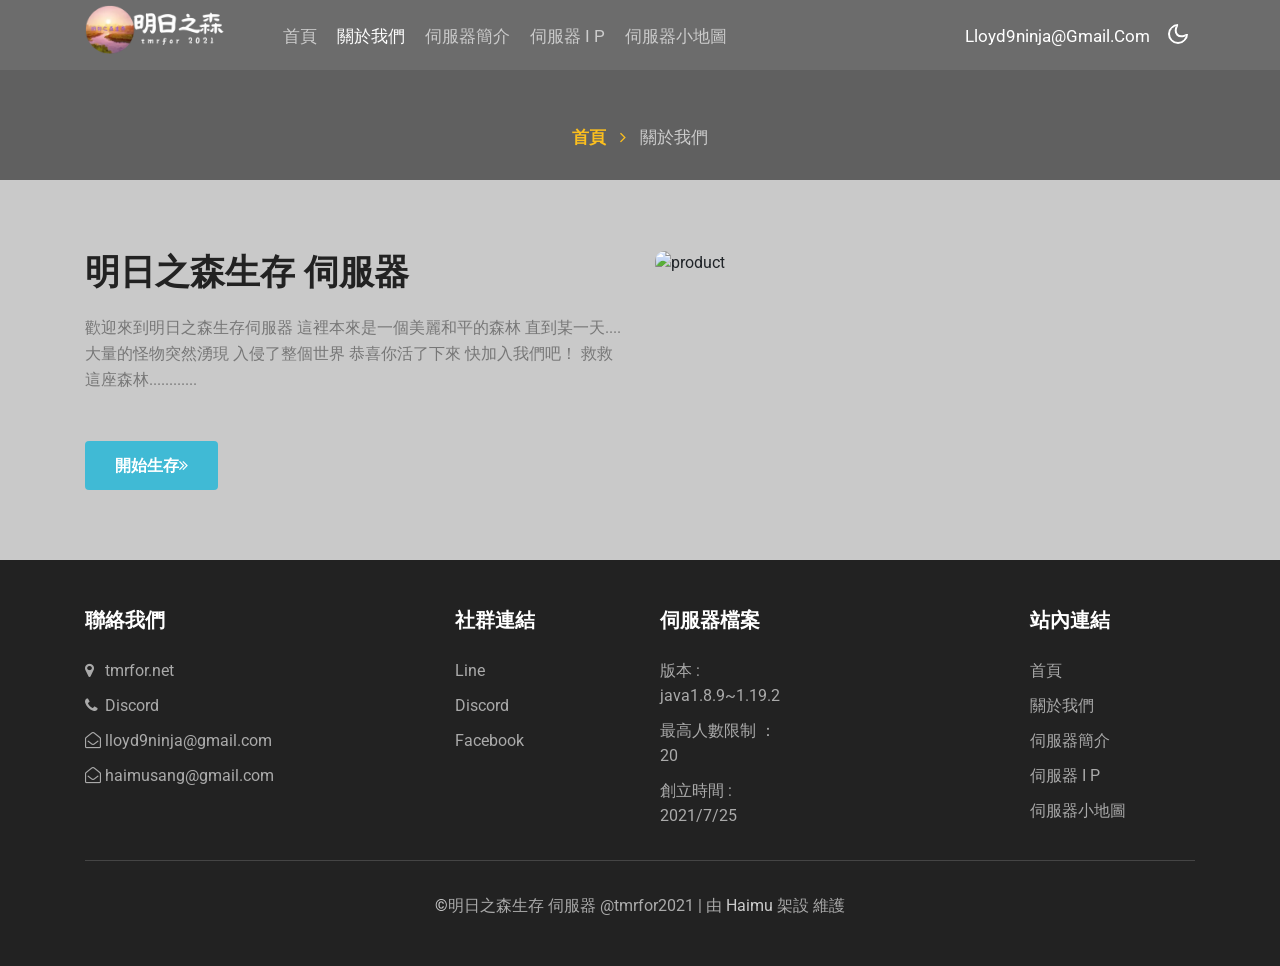
==== about/index.html @ d7add73f "Add files via upload" ====
<!doctype html>
<html lang="en">
  <head>
    <!-- 基本META  -->
    <meta charset="utf-8">
    <meta name="viewport" content="width=device-width, initial-scale=1, shrink-to-fit=no">
	<meta http-equiv="refresh" content="600;url=/home/index.html">

		<!-- 簡介 關鍵字 --> 
	<meta name="description" content="這裡本來是一個美麗和平的森林  直到某一天....  大量的怪物突然湧現  入侵了整個世界  恭喜你活了下來  快加入我們吧！ 救救這座森林............">
    <meta name="keywords" content="明日之森 明日之森生存 明日之森生存伺服器 明日之森minecraft minecraft伺服器">

	<!-- 網頁標題 -->
    <title>關於我們 | 明日之森生存 伺服器</title>

	<!-- 連結ICON -->
    <link rel="icon" href="../images/icon.ico">
	
    <!-- 連結CSS -->
    <link rel="stylesheet" href="../assets/css/style-starter.css">
    <link href="//fonts.googleapis.com/css2?family=Roboto:wght@400;500;700&display=swap" rel="stylesheet">
    <link href="//fonts.googleapis.com/css2?family=Roboto:wght@300;400&display=swap" rel="stylesheet">
  </head>


  <body id="home">
<section class=" w3l-header-4 header-sticky">
	<!-- HEADER -->
	<header id="site-header" class="fixed-top">
		<div class="container">
			<nav class="navbar navbar-expand-lg navbar-dark stroke">
				<!-- NAV 標誌 -->
				<h1><a class="navbar-brand" href="../home/">
					<img src="../images/nav-logo.png" >
				</a></h1>
				<!-- NAV 手機版 選單標誌 -->
				<button class="navbar-toggler  collapsed bg-gradient" type="button" data-toggle="collapse" data-target="#navbarTogglerDemo02" aria-controls="navbarTogglerDemo02" aria-expanded="false" aria-label="Toggle navigation">
					<span class="navbar-toggler-icon fa icon-expand fa-bars"></span>
					<span class="navbar-toggler-icon fa icon-close fa-times"></span>
					
				</button>
	  
				<div class="collapse navbar-collapse" id="navbarTogglerDemo02">
					<ul class="navbar-nav ml-lg-5">
						<li class="nav-item @@home__active">
							<a class="nav-link" href="../home/">首頁<span class="sr-only">(current)</span></a>
						</li>
						<li class="nav-item active">
							<a class="nav-link" href="../about/">關於我們</a>
						</li>
						<li class="nav-item @@contact__active">
							<a class="nav-link" href="../servertour/">伺服器簡介</a>
						</li>
						<li class="nav-item @@services__active">
							<a class="nav-link" href="../serverip/">伺服器&nbsp;I&nbsp;P</a>
						</li>
						<li class="nav-item @@contact__active">
							<a class="nav-link" href="../servermap/">伺服器小地圖</a>
						</li>
					</ul>
				<ul class="navbar-nav ml-auto">
						<li class="nav-item ml-4">
							<a class="nav-link phone" href="mailto:lloyd9ninja@gmail.com">lloyd9ninja@gmail.com</a>
						</li>
					</ul>
				</div>
				        <!-- toggle switch for light and dark theme -->
						<div class="mobile-position">
							<label class="theme-selector">
							  <input type="checkbox" id="themeToggle">
							  <i class="gg-sun"></i>
							  <i class="gg-moon"></i>
							</label>
						  </div>
						  <!-- //toggle switch for light and dark theme -->
			</nav>
		</div>
	  </header>
	<!--/header-->
</section>
<script src="../assets/js/jquery-3.3.1.min.js"></script> <!-- Common jquery plugin -->
<!--bootstrap working-->
<script src="../assets/js/bootstrap.min.js"></script>
<!--bootstrap working//-->
<!--/MENU-JS-->
<script>
	$(window).on("scroll", function () {
	  var scroll = $(window).scrollTop();
  
	  if (scroll >= 80) {
		$("#site-header").addClass("nav-fixed");
	  } else {
		$("#site-header").removeClass("nav-fixed");
	  }
	});
  
	//Main navigation Active Class Add Remove
	$(".navbar-toggler").on("click", function () {
	  $("header").toggleClass("active");
	});
	$(document).on("ready", function () {
	  if ($(window).width() > 991) {
		$("header").removeClass("active");
	  }
	  $(window).on("resize", function () {
		if ($(window).width() > 991) {
		  $("header").removeClass("active");
		}
	  });
	});
  </script>
  <!--//MENU-JS-->
<!-- disable body scroll which navbar is in active -->
<script>
$(function () {
  $('.navbar-toggler').click(function () {
    $('body').toggleClass('noscroll');
  })
});
</script>
<!-- disable body scroll which navbar is in active -->
<!--theme switcher dark and light mode script-->
<script>
	const bodyElement = document.querySelector('body');
	const themeToggle = document.querySelector('#themeToggle');
	const darkModeMql = window.matchMedia('(prefers-color-scheme: dark)');
  
	const currentTheme = localStorage.getItem('theme') ? localStorage.getItem('theme') : userPreference(darkModeMql);
  
	if (currentTheme) {
	  bodyElement.classList.add(currentTheme);
  
	  if (currentTheme === 'dark') {
		themeToggle.checked = true;
	  }
	}
  
	function userPreference(e) {
	  if (e.matches) {
		bodyElement.classList.add("dark");
		return "dark"
	  } else {
		bodyElement.classList.remove("dark");
		return ""
	  }
	}
  
	darkModeMql.addListener(userPreference);
  
	function themeSwitcher(e) {
	  if (e.target.checked) {
		bodyElement.classList.add('dark');
		localStorage.setItem('theme', 'dark');
	  } else {
		bodyElement.classList.remove('dark');
		localStorage.setItem('theme', '');
	  }
	}
  
	themeToggle.addEventListener('change', themeSwitcher);
  </script>
  <!--theme switcher dark and light mode script//-->



<!-- breadcrumbs -->
    <section class="w3l-inner-banner-main">
        <div class="about-inner about editContent">
            <div class="container">   
            	<div class="breadcrumbs-sub">
            	    <ul class="breadcrumbs-custom-path">
            	        <li class="right-side propClone"><a href="../home/" class="editContent">首頁 <span class="fa fa-angle-right" aria-hidden="true"></span></a> <p></li>
            	        <li class="active editContent">關於我們</li>
            	    </ul>
            	</div>
			</div>
		</div>
    </section>
<!-- breadcrumbs //-->


<section class="w3l-recent-work">
	<div class="jst-two-col">
		<div class="container">
			<div class="row">
				<div class="my-bio cwp4-text col-lg-6">
					<h3>明日之森生存 伺服器</h3>
					<p class="para mt-3 mb-lg-4 ">
						歡迎來到明日之森生存伺服器
						這裡本來是一個美麗和平的森林
						直到某一天....
						大量的怪物突然湧現
						入侵了整個世界
						恭喜你活了下來
						快加入我們吧！
						救救這座森林............</p>
						<a href="#" class="action-button btn mt-4">開始生存<span class="fa fa-angle-double-right"></span></a>
				</div>
				<div class="col-lg-6 ">
					<img src="../images/about-img/4.png" alt="product" class="img-responsive about-me">
				</div>
			</div>
		</div>
	</div>
</section>



<!-- <section class="w3l-stats">
  <div class="main-w3 ">
      <div class="container">
          <div class="right-side">
                <h3 class="title-big"></h3>
                <p class="mt-4 para"></p>
            </div>
          </div>
  </div>
</section> -->


<section class="w3l-footer-29-main">
	<div class="footer-29 py-5 ">
	  <div class="container">
		<div class="grid-col-4 footer-top-29">
			<div class="footer-list-29 footer-1">
				<h2 class="footer-title-29">聯絡我們</h2>
				<ul>
					<li><p><span class="fa fa-map-marker"></span>tmrfor.net</p></li>
					<li><a  target="_blank" href="https://discord.gg/4fP9tAp8Hx"><span class="fa fa-phone"></span>Discord</a></li>
					<li><a href="mailto:lloyd9ninja@gmail.com" class="mail"><span class="fa fa-envelope-open-o"></span>lloyd9ninja@gmail.com</a></li>
					<li><a href="mailto:haimusang@gmail.com" class="mail"><span class="fa fa-envelope-open-o"></span>haimusang@gmail.com</a></li>
				</ul>
			</div>
			<div class="footer-list-29 footer-2">
				<ul>
					<h6 class="footer-title-29">社群連結</h6>
					<li><a  target="_blank" href="https://line.me/ti/g2/hS_3SS2xTrkdW1txGxZn4w?utm_source=invitation&utm_medium=link_copy&utm_campaign=default">Line</a></li>
					<li><a  target="_blank" href="https://discord.gg/4fP9tAp8Hx">Discord</a></li>
					<li><a  target="_blank" href="https://www.facebook.com/groups/939683233647115/?ref=share">Facebook</a></li>
					<li><a  target="_blank" href=""></a></li>
					<li><a href=""></a></li>
				</ul>
			</div>
			<div class="footer-list-29 footer-3">
				<div class="properties">
					<h6 class="footer-title-29">伺服器檔案</h6>
					<div class="images-col">
					<ul>
						<li><a href="">版本 : java1.8.9~1.19.2</a></li>
						<li><a href="">最高人數限制 ： 20</a></li>
						<li><a href="">創立時間 : 2021/7/25</a></li>
					</ul>
				</div>
			</div>
			</div>
			<div class="footer-list-29 footer-4">
				<ul>
					<h6 class="footer-title-29">站內連結</h6>
					<li><a href="../home/">首頁</a></li>
					<li><a href="../about/">關於我們</a></li>
					<li><a href="../servertour/">伺服器簡介</a>
					<li><a href="../serverip/">伺服器 I  P</a></li>
					<li><a href="../servermap/">伺服器小地圖</a></li>
				</ul>
			</div>
		</div>
		<div class=" bottom-copies text-center">
			<p class="copy-footer-29"><a  target="_blank" href="https://github.com/Haimudesu/tmrfor">©</a>明日之森生存 伺服器 @tmrfor2021 | 由 <a href="//www.youtube.com/channel/UCmQD8e9ZnIy9F39wAmvAalA">Haimu</a> 架設 維護</p>
		  </div>
		</div>
	</div>
  </section>

<!-- move top -->
<button onclick="topFunction()" id="movetop" title="Go to top">
	<span class="fa fa-chevron-up"></span>
</button>
<script>
	// When the user scrolls down 20px from the top of the document, show the button
	window.onscroll = function () {
		scrollFunction()
	};

	function scrollFunction() {
		if (document.body.scrollTop > 20 || document.documentElement.scrollTop > 20) {
			document.getElementById("movetop").style.display = "block";
		} else {
			document.getElementById("movetop").style.display = "none";
		}
	}

	// When the user clicks on the button, scroll to the top of the document
	function topFunction() {
		document.body.scrollTop = 0;
		document.documentElement.scrollTop = 0;
	}
</script>
<!-- /move top -->

</body>

</html>
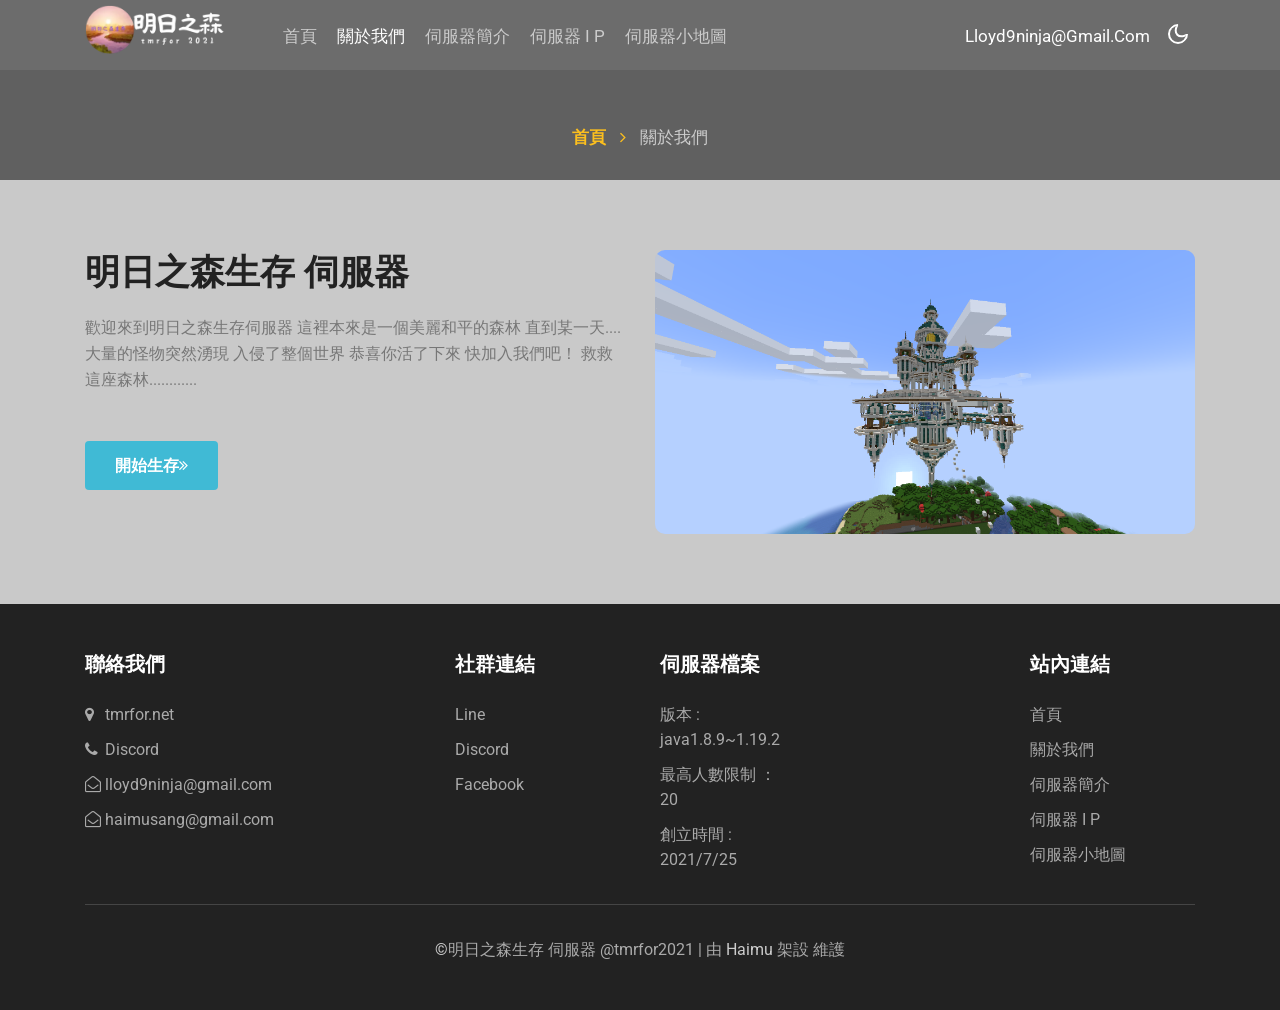
==== commit e66eb01f: "Update index.html" ====
--- a/about/index.html
+++ b/about/index.html
@@ -197,7 +197,7 @@
 						<a href="#" class="action-button btn mt-4">開始生存<span class="fa fa-angle-double-right"></span></a>
 				</div>
 				<div class="col-lg-6 ">
-					<img src="../images/about-img/4.png" alt="product" class="img-responsive about-me">
+					<img src="../images/tour-img/4.png" alt="product" class="img-responsive about-me">
 				</div>
 			</div>
 		</div>
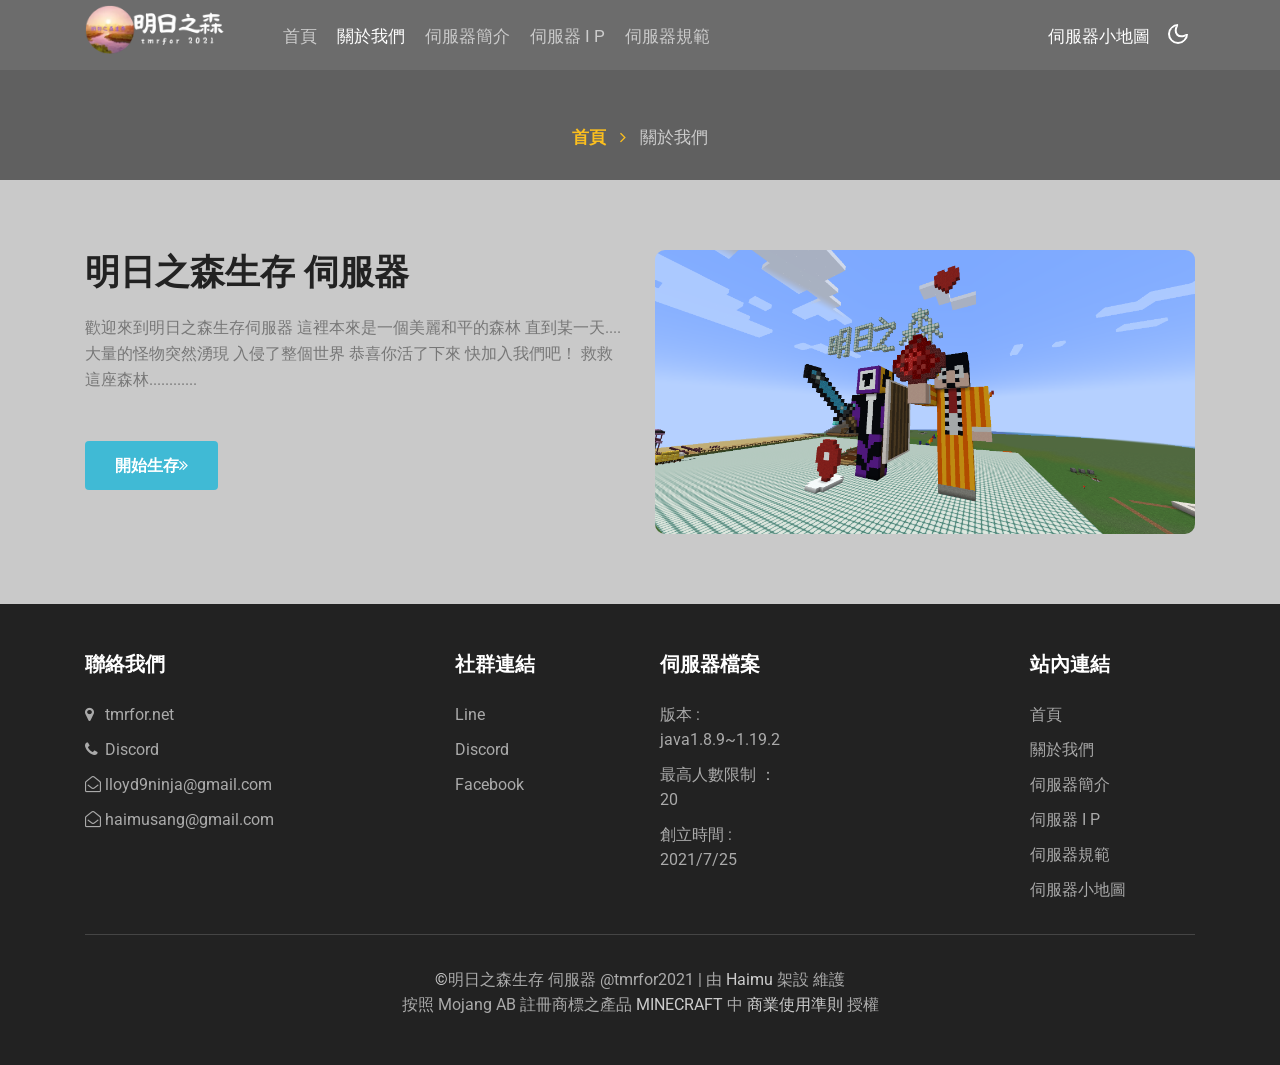
==== commit 877bdd0d: "Add files via upload" ====
--- a/about/index.html
+++ b/about/index.html
@@ -4,7 +4,7 @@
     <!-- 基本META  -->
     <meta charset="utf-8">
     <meta name="viewport" content="width=device-width, initial-scale=1, shrink-to-fit=no">
-	<meta http-equiv="refresh" content="600;url=/home/index.html">
+	<meta http-equiv="refresh" content="600;url=../home/">
 
 		<!-- 簡介 關鍵字 --> 
 	<meta name="description" content="這裡本來是一個美麗和平的森林  直到某一天....  大量的怪物突然湧現  入侵了整個世界  恭喜你活了下來  快加入我們吧！ 救救這座森林............">
@@ -55,12 +55,12 @@
 							<a class="nav-link" href="../serverip/">伺服器&nbsp;I&nbsp;P</a>
 						</li>
 						<li class="nav-item @@contact__active">
-							<a class="nav-link" href="../servermap/">伺服器小地圖</a>
+							<a class="nav-link" href="../relus/">伺服器規範</a>
 						</li>
 					</ul>
 				<ul class="navbar-nav ml-auto">
 						<li class="nav-item ml-4">
-							<a class="nav-link phone" href="mailto:lloyd9ninja@gmail.com">lloyd9ninja@gmail.com</a>
+							<a class="nav-link phone" href="../servermap/">伺服器小地圖</a>
 						</li>
 					</ul>
 				</div>
@@ -197,7 +197,7 @@
 						<a href="#" class="action-button btn mt-4">開始生存<span class="fa fa-angle-double-right"></span></a>
 				</div>
 				<div class="col-lg-6 ">
-					<img src="../images/tour-img/4.png" alt="product" class="img-responsive about-me">
+					<img src="../images/tour-img/header-0.png" alt="product" class="img-responsive about-me">
 				</div>
 			</div>
 		</div>
@@ -260,13 +260,15 @@
 					<li><a href="../about/">關於我們</a></li>
 					<li><a href="../servertour/">伺服器簡介</a>
 					<li><a href="../serverip/">伺服器 I  P</a></li>
+					<li><a href="../relus/">伺服器規範</a></li>
 					<li><a href="../servermap/">伺服器小地圖</a></li>
 				</ul>
 			</div>
 		</div>
 		<div class=" bottom-copies text-center">
-			<p class="copy-footer-29"><a  target="_blank" href="https://github.com/Haimudesu/tmrfor">©</a>明日之森生存 伺服器 @tmrfor2021 | 由 <a href="//www.youtube.com/channel/UCmQD8e9ZnIy9F39wAmvAalA">Haimu</a> 架設 維護</p>
-		  </div>
+			<p class="copy-footer-29"><a  target="_blank" href="https://github.com/tmrfor/web">©</a>明日之森生存 伺服器 @tmrfor2021 | 由 <a href="//www.youtube.com/channel/UCmQD8e9ZnIy9F39wAmvAalA">Haimu</a> 架設 維護</p>
+			<p class="copy-footer-29">按照 Mojang AB 註冊商標​之產品<a  target="_blank" href="//minecraft.net"> MINECRAFT </a>中<a  target="_blank" href="//www.minecraft.net/zh-hant/terms#terms-brand_guidelines"> 商業使用準則 </a>授權</p>
+		</div>
 		</div>
 	</div>
   </section>
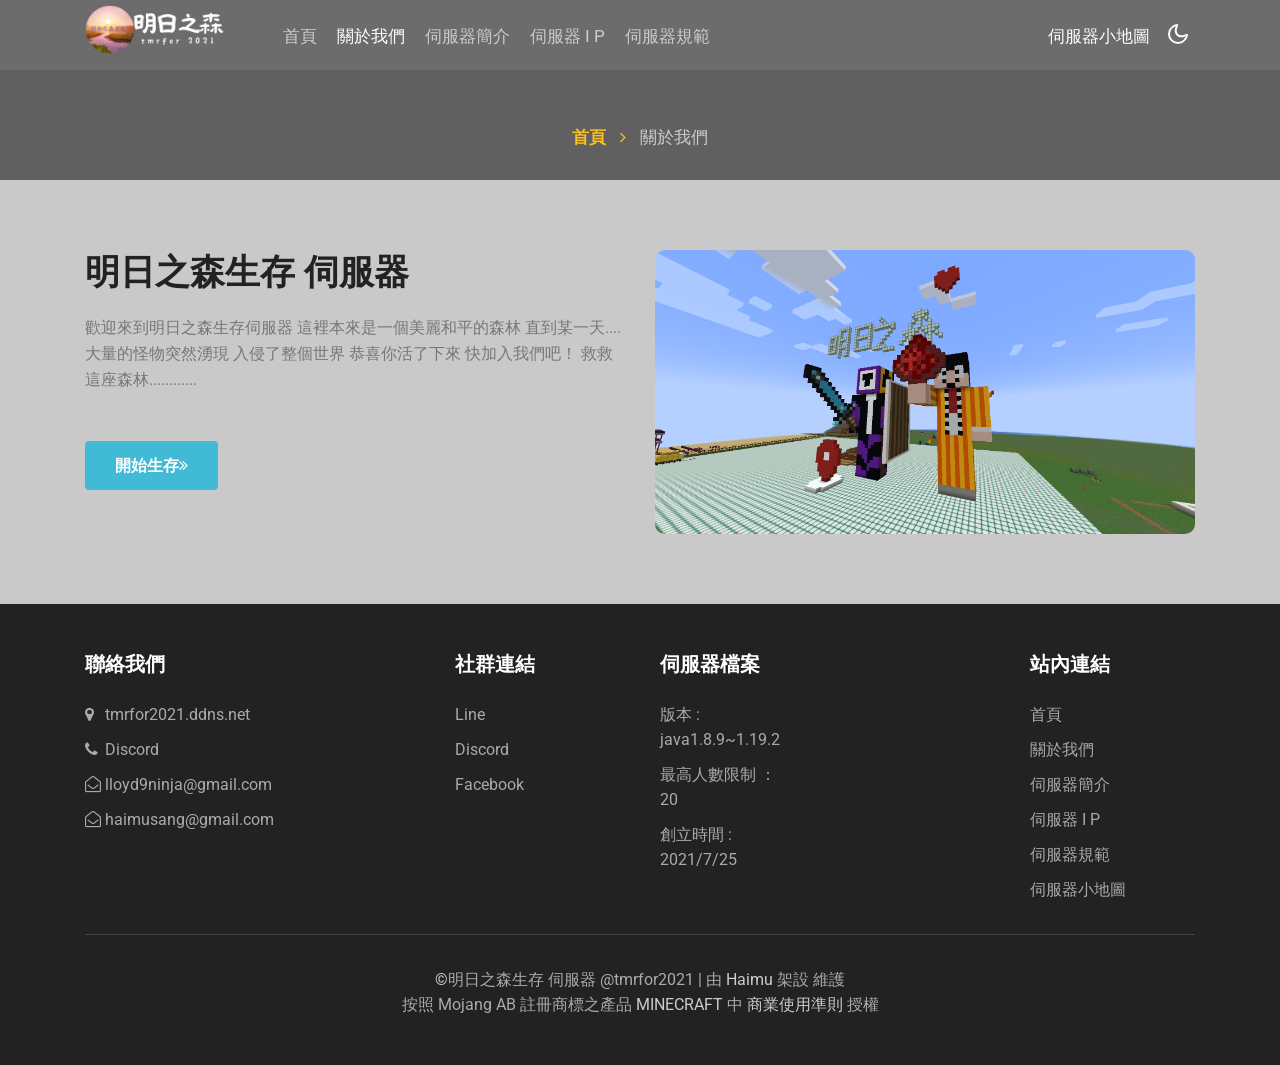
==== commit 3f6328f7: "Add files via upload" ====
--- a/about/index.html
+++ b/about/index.html
@@ -1,5 +1,5 @@
 <!doctype html>
-<html lang="en">
+<html lang="zh-hant-tw">
   <head>
     <!-- 基本META  -->
     <meta charset="utf-8">
@@ -225,7 +225,7 @@
 			<div class="footer-list-29 footer-1">
 				<h2 class="footer-title-29">聯絡我們</h2>
 				<ul>
-					<li><p><span class="fa fa-map-marker"></span>tmrfor.net</p></li>
+					<li><p><span class="fa fa-map-marker"></span>tmrfor2021.ddns.net</p></li>
 					<li><a  target="_blank" href="https://discord.gg/4fP9tAp8Hx"><span class="fa fa-phone"></span>Discord</a></li>
 					<li><a href="mailto:lloyd9ninja@gmail.com" class="mail"><span class="fa fa-envelope-open-o"></span>lloyd9ninja@gmail.com</a></li>
 					<li><a href="mailto:haimusang@gmail.com" class="mail"><span class="fa fa-envelope-open-o"></span>haimusang@gmail.com</a></li>
@@ -266,7 +266,7 @@
 			</div>
 		</div>
 		<div class=" bottom-copies text-center">
-			<p class="copy-footer-29"><a  target="_blank" href="https://github.com/tmrfor/web">©</a>明日之森生存 伺服器 @tmrfor2021 | 由 <a href="//www.youtube.com/channel/UCmQD8e9ZnIy9F39wAmvAalA">Haimu</a> 架設 維護</p>
+			<p class="copy-footer-29"><a  target="_blank" href="https://github.com/tmrfor/">©</a>明日之森生存 伺服器 @tmrfor2021 | 由 <a href="//www.youtube.com/channel/UCmQD8e9ZnIy9F39wAmvAalA">Haimu</a> 架設 維護</p>
 			<p class="copy-footer-29">按照 Mojang AB 註冊商標​之產品<a  target="_blank" href="//minecraft.net"> MINECRAFT </a>中<a  target="_blank" href="//www.minecraft.net/zh-hant/terms#terms-brand_guidelines"> 商業使用準則 </a>授權</p>
 		</div>
 		</div>
